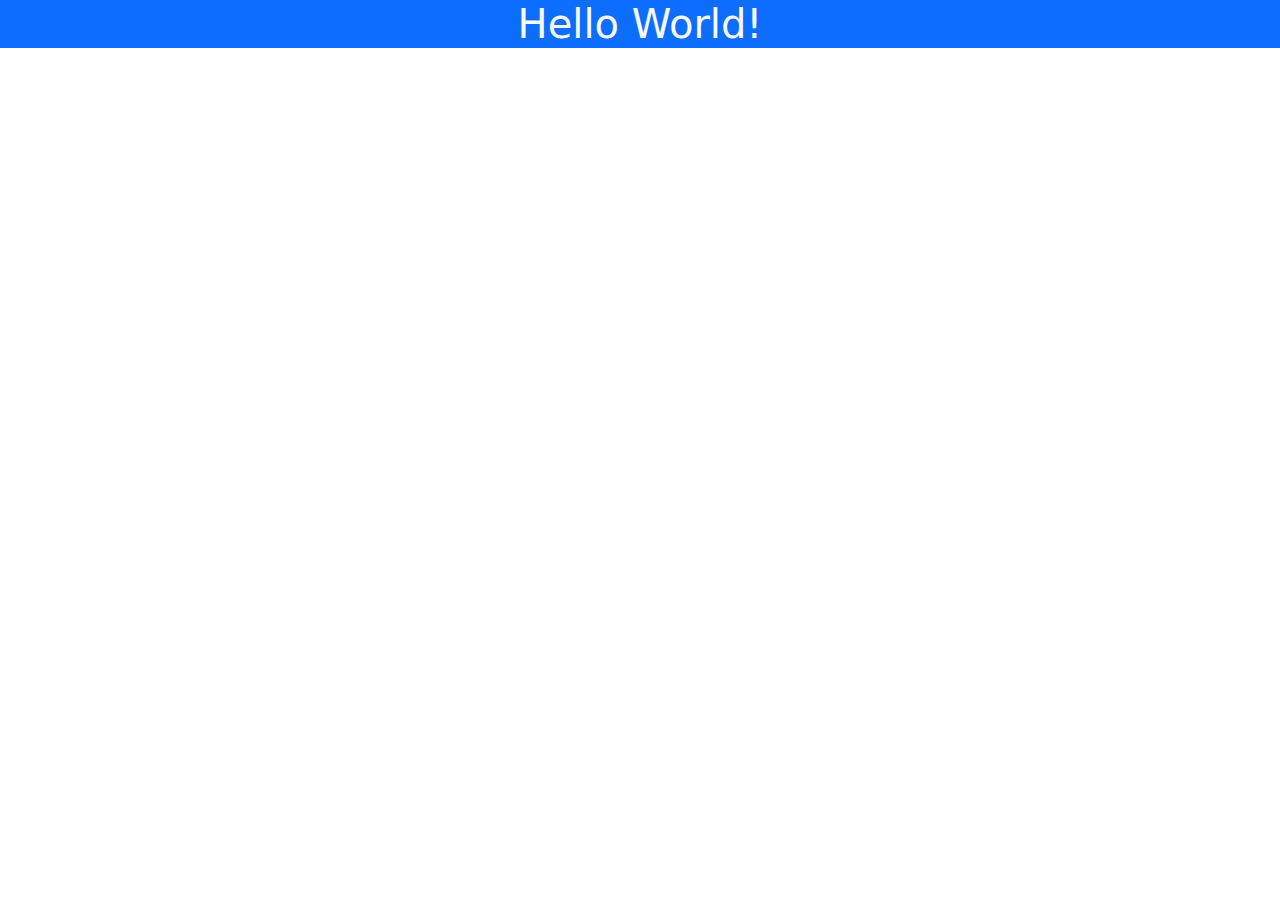
==== index.html @ 97610685 "Initial commit" ====
<!DOCTYPE html>
<html lang="en">
<head>
    <meta charset="UTF-8">
    <meta http-equiv="X-UA-Compatible" content="IE=edge">
    <meta name="viewport" content="width=device-width, initial-scale=1.0">
    <link rel="stylesheet" href="/css/bootstrap.css">
    <title>Document</title>
</head>
<body>

    <div class="container-fluid bg-primary text-center text-light">
        <h1>Hello World!</h1>
    </div>






<script src="https://cdn.jsdelivr.net/npm/@popperjs/core@2.9.2/dist/umd/popper.min.js" integrity="sha384-IQsoLXl5PILFhosVNubq5LC7Qb9DXgDA9i+tQ8Zj3iwWAwPtgFTxbJ8NT4GN1R8p" crossorigin="anonymous"></script>
 <script src="/js/bootstrap.js"></script>   
</body>
</html>
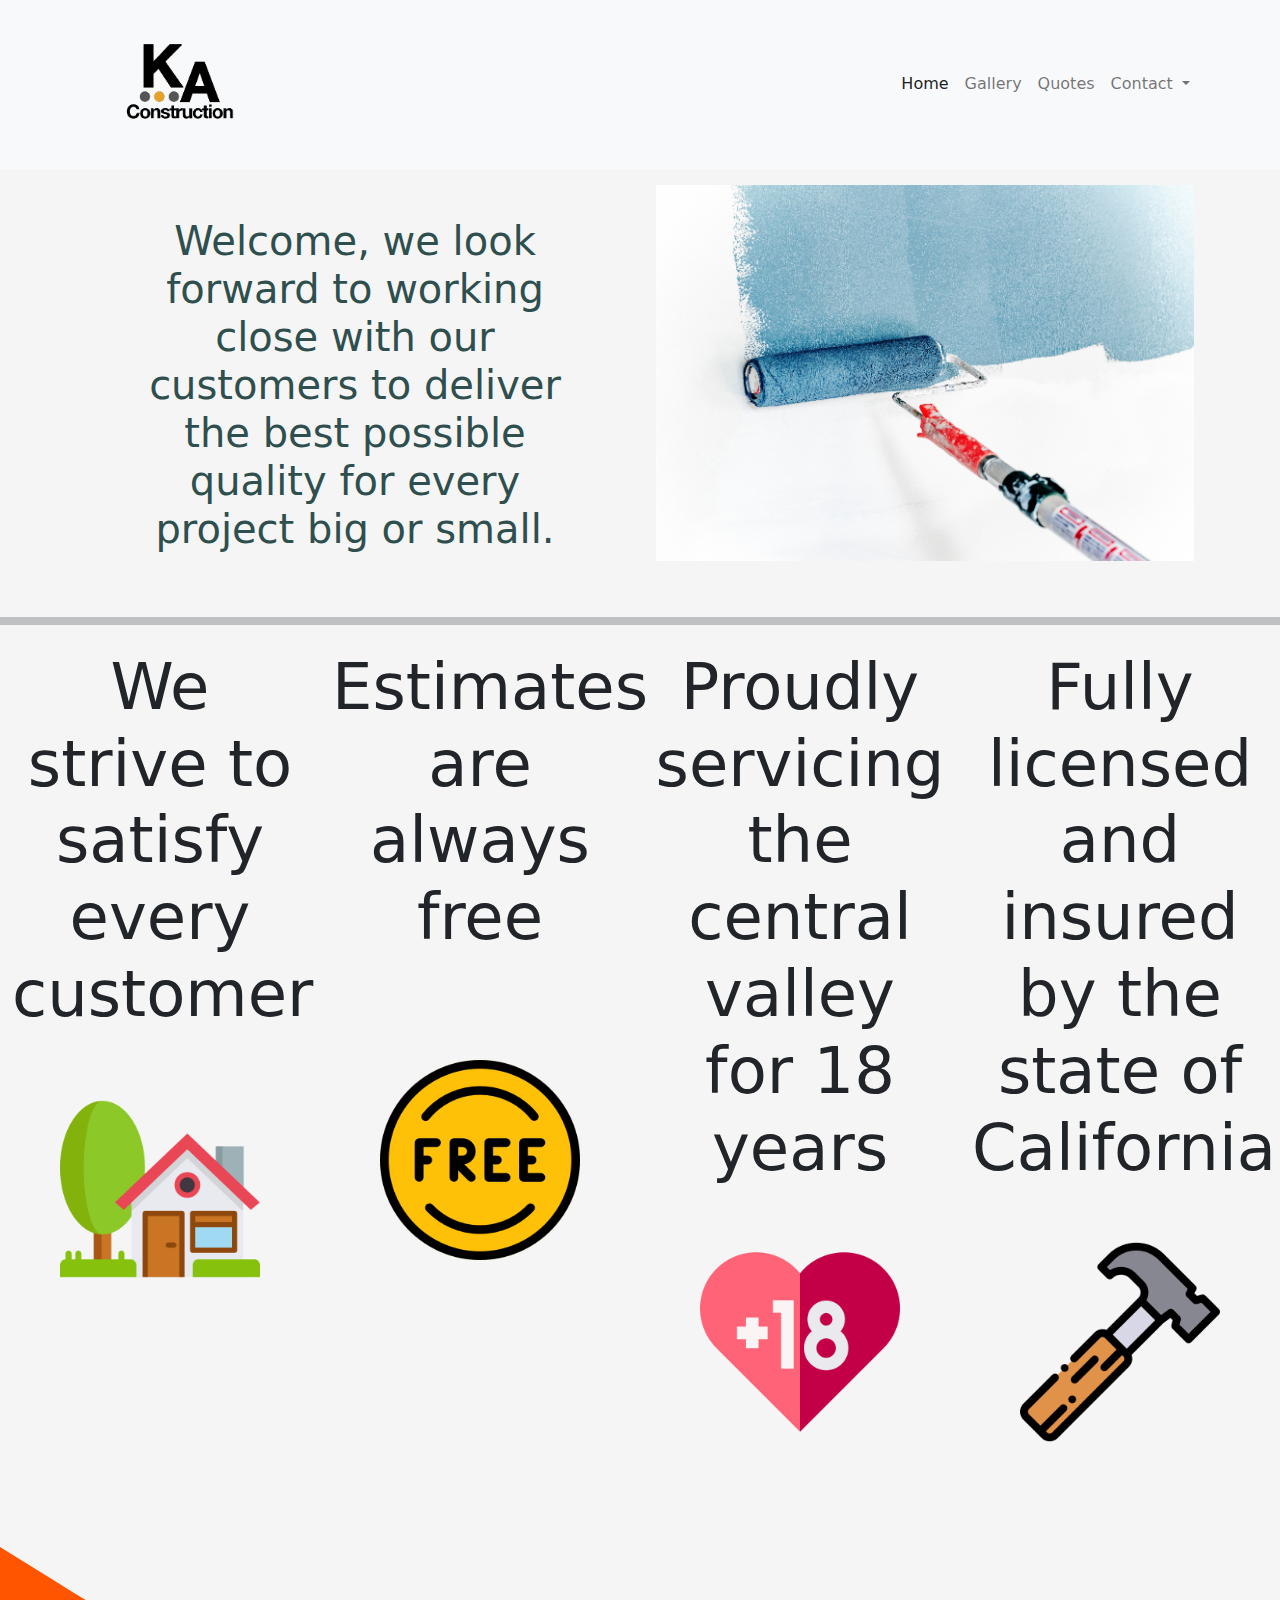
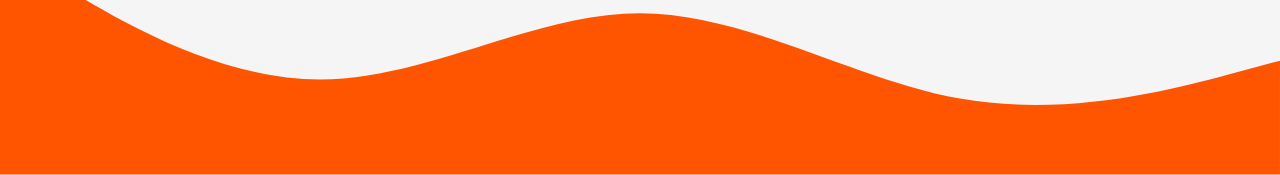
==== commit fc2e4177: "built out website" ====
--- a/index.html
+++ b/index.html
@@ -5,14 +5,104 @@
     <meta http-equiv="X-UA-Compatible" content="IE=edge">
     <meta name="viewport" content="width=device-width, initial-scale=1.0">
     <link rel="stylesheet" href="/css/bootstrap.css">
+    <link rel="stylesheet" href="/css/styles.css">
+    <link rel="stylesheet" href="https://cdn.jsdelivr.net/npm/bootstrap-icons@1.5.0/font/bootstrap-icons.css">
+    <link rel="stylesheet" href="https://pro.fontawesome.com/releases/v5.10.0/css/all.css" integrity="sha384-AYmEC3Yw5cVb3ZcuHtOA93w35dYTsvhLPVnYs9eStHfGJvOvKxVfELGroGkvsg+p" crossorigin="anonymous"/>
+
     <title>Document</title>
 </head>
 <body>
 
-    <div class="container-fluid bg-primary text-center text-light">
-        <h1>Hello World!</h1>
+    <nav class="navbar navbar-expand-lg navbar-light bg-light ">
+        <div class="container">
+            <a class="navbar-brand" href="#"><img src="/images/ka-logo.png" width="200vw" alt="logo" /></a>
+            <button class="navbar-toggler" type="button" data-bs-toggle="collapse" data-bs-target="#navbarNavDropdown"
+                aria-controls="navbarNavDropdown" aria-expanded="false" aria-label="Toggle navigation">
+                <span class="navbar-toggler-icon"></span>
+            </button>
+            <div class="collapse navbar-collapse justify-content-end" id="navbarNavDropdown">
+                <ul class="navbar-nav">
+                    <li class="nav-item">
+                        <a class="nav-link active" aria-current="page" href="#">Home</a>
+                    </li>
+                    <li class="nav-item">
+                        <a class="nav-link" href="#">Gallery</a>
+                    </li>
+                    <li class="nav-item">
+                        <a class="nav-link" href="#">Quotes</a>
+                    </li>
+                    <li class="nav-item dropdown">
+                        <a class="nav-link dropdown-toggle" href="#" id="navbarDropdownMenuLink" role="button"
+                            data-bs-toggle="dropdown" aria-expanded="false">
+                            Contact
+                        </a>
+                        <ul class="dropdown-menu" aria-labelledby="navbarDropdownMenuLink">
+                            <li><a class="dropdown-item" href="#">About</a></li>
+                            <li><a class="dropdown-item" href="#">Projects</a></li>
+                            <li><a class="dropdown-item" href="#">Careers</a></li>
+                        </ul>
+                    </li>
+                </ul>
+            </div>
+        </div>
+    </nav>
+
+    <div class="container ">
+        <div class="row">
+            <div class="first_cont col-md-6 p-5 text-center ">
+                <h1 id="first_text"> Welcome, we look forward to working close with our customers to deliver the best
+                    possible
+                    quality for every project big or small.</h1>
+            </div>
+            <div class="col-md-6 p-3 d-none d-md-block">
+                <img class="img-fluid" src="/images/paint_roll.jpg" />
+            </div>
+        </div>
     </div>
 
+    <hr class="mt-2 py-1 bg-dark">
+
+    <div class="container-fluid mt-4 ">
+        <div class="row">
+            <div class="col-xs-3 col-md-3 text-center  ">
+                <h1 class="display-3">We strive to satisfy every customer </h1>
+                <img class="img-fluid p-5 " src="/images/house.png">
+            </div>
+            <div class="col-xs-3 col-md-3 text-center  ">
+                <h1 class="display-3">Estimates are always free </h1>
+                <img class="free img-fluid p-5 mt-5" src="/images/free.png">
+            </div>
+            <div class="col-xs-3 col-md-3 text-center ">
+                <h1 class="display-3">Proudly servicing the central valley for 18 years </h1>
+                <img class="img-fluid p-5" src="/images/adult.png">
+            </div>
+            <div class="col-xs-3 col-md-3 text-center ">
+                <h1 class="display-3">Fully licensed and insured by the state of California</h1>
+                <img class="img-fluid p-5" src="/images/hammer.png">
+            </div>
+        </div>
+    </div>
+
+   
+    
+  <footer>
+      <svg xmlns="http://www.w3.org/2000/svg" viewBox="0 0 1440 320">
+          <path fill="#ff5500" fill-opacity="1"
+          
+              d="M0,64L60,101.3C120,139,240,213,360,213.3C480,213,600,139,720,138.7C840,139,960,213,1080,234.7C1200,256,1320,224,1380,208L1440,192L1440,320L1380,320C1320,320,1200,320,1080,320C960,320,840,320,720,320C600,320,480,320,360,320C240,320,120,320,60,320L0,320Z">
+          </path>
+     </svg>
+        <div class="companies container-fluid bg-primary">
+            <div class="icon row justify-content-end ">
+                <div class=" col-sm-2 col-md-2"><i class="fab fa-facebook-f"></i></div>
+                <div class=" col-sm-2 col-md-2"><i class="fab fa-twitter"></i></div>
+                <div class=" col-sm-2 col-md-2"><i class="fab fa-google"></i></div>
+                <div class=" col-sm-2 col-md-2"><i class="fab fa-instagram"></i></div>
+                <div class=" col-sm-2 col-md-2"><i class="fab fa-linkedin-in"></i></div>
+                <div class=" col-sm-2 col-md-2"><i class="fab fa-pinterest"></i></div>
+        </div>
+    </footer>  
+    
 
 
 
--- a/css/styles.css
+++ b/css/styles.css
@@ -0,0 +1,22 @@
+body{
+    background-color: whitesmoke;
+  }
+  
+  .first_cont {
+    background-color: transparent;
+    color: darkslategray;
+  }
+  
+  /* #first_text{
+    font-size: 3.0rem;
+  } */
+  /* 
+  .free{
+    margin-top: 40%;
+  } */
+  
+  .icon{
+    background-color: #FF5500;
+    color: white;
+    font-size: 30px;
+  }